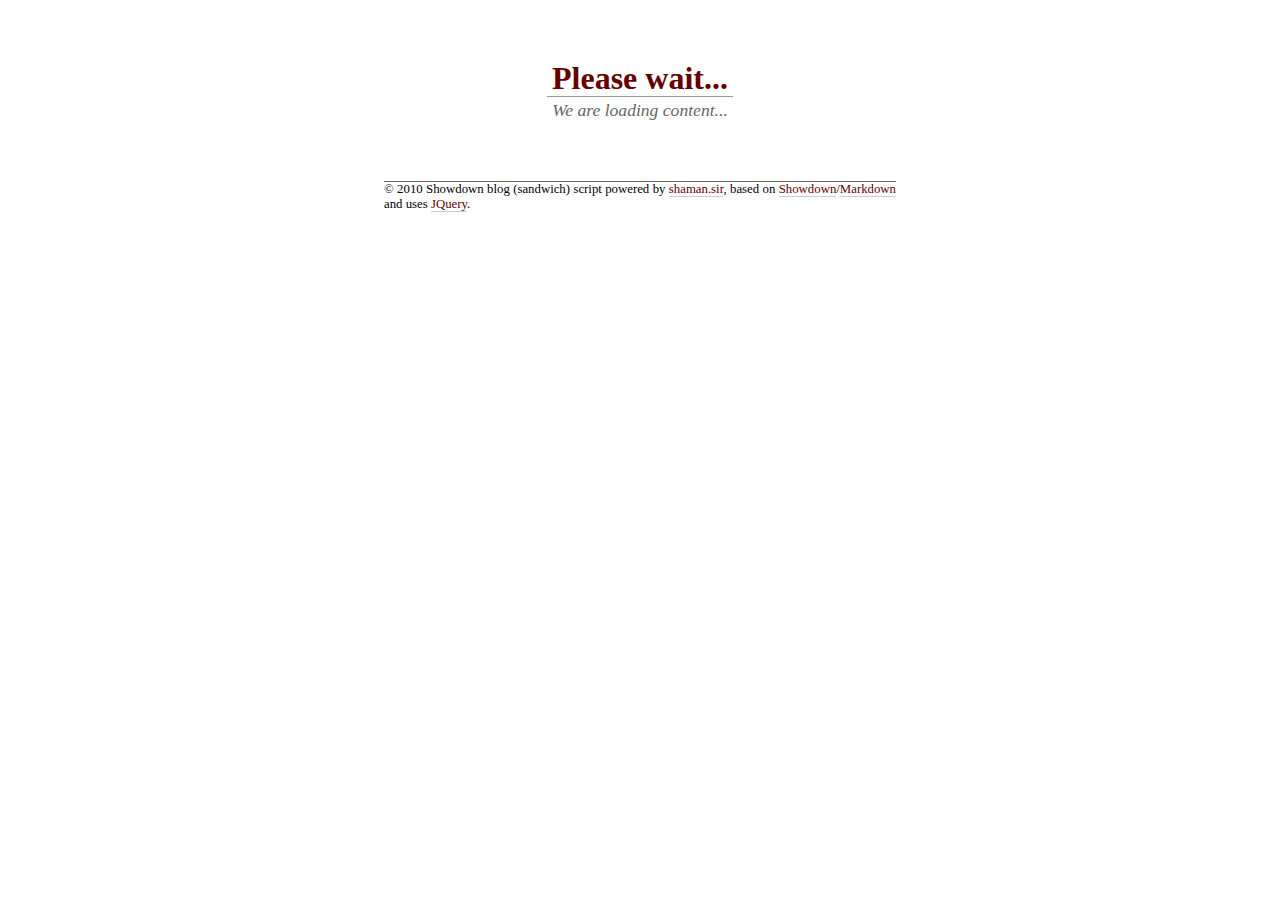
==== index.html @ 9d088600 "added minified js" ====
<!doctype html>
<html>
  <head>
    <title>Showdown blog</title>  
    <meta http-equiv="Content-Type" content="text/html; charset=utf-8">
    <script type="text/javascript" src="js/jquery-1.4.3.min.js"></script>
    <script type="text/javascript" src="js/fdate.js"></script>    
    <script type="text/javascript" src="js/showdown.js"></script>    
    <script type="text/javascript" src="js/swblog.min.js"></script>
    <link rel="stylesheet" href="css/swblog.css" type="text/css" />
  </head>
  <body>
    <noscript>
        This blog uses Javascript to render, please enable JavaScript in your browser options
    </noscript>
    <div class="wrapper">
      <div class="header">
        <h1><a title="/" href="./index.html">Please wait...</a></h1>    
        <p id="description">We are loading content...</p>
      </div>
      <div id="posts-list"></div>      
      <div id="posts"></div>
      <div id="tagcloud"></div>
      <div id="copyright">
        &copy; 2010 Showdown blog (sandwich) script powered by <a href="http://shamansir.madfire.net">shaman.sir</a>, based on <a href="http://attacklab.net/showdown/" text="Showdown" title="Showdown">Showdown</a>/<a href="http://daringfireball.net/projects/markdown/" text="Markdown" title="Markdown">Markdown</a> and uses <a href="http://jquery.com" title="JQuery" text="JQuery" >JQuery</a>.
      </div>
    </div>
  </body>  
</html>
---- css/swblog.css ----
body {
    font-family: Georgia,'Times New Roman',Times,serif;
    font-size: 16px;
    margin-left: 30%;
    margin-right: 30%;
}

body.sw-mobile {
    margin-left: 5px;
    margin-right: 5px;    
}

a {
    color: #600;
    text-decoration: none;
    border-bottom: 1px solid #ccc;
}

a:hover {
    background-color: #eee;
}

.header {
    margin-top: 60px;
    margin-bottom: 60px;
}

.header h1 {
    text-align: center;
    margin-bottom: 0;
}

.header h1 a {        
    border-bottom: 1px solid #999;
    padding-left: 5px;
    padding-right: 5px;    
}

.header #description {
    margin-top: 3px;
    color: #666;
    text-align: center;
    font-size: 1.1em;    
    font-style: italic;
}

#posts {

}

#posts .sw-post .sw-post-content {
    padding: 0 5px 0 12px;
}

#posts .sw-post .sw-post-content p {
    line-height: 1.3em;
}

#posts .sw-post .sw-post-content pre {
    font-size: 0.9em;
}

h2.sw-post-title {
    margin-top: 60px;
}

h2.sw-post-title a {
    color: #333;
}

.sw-post-info {
    display: block;
    color: #999;
    font-size: 0.9em;
    border-top: 1px solid #ddd;
    padding: 4px;
}

.sw-post-info div, 
.sw-post-info > ul,
.sw-post-info > ul > li {
    display: inline;
}

.sw-post-info a {
    border-bottom: none;    
}

.sw-post-info .sw-datetime {
    padding-left: 3px;
    color: #003;
}

.sw-post-info .sw-post-links {
    float: right;
}

.sw-post-info .sw-post-links > div {
    margin-left: 5px;
}

.sw-post-info .sw-datetime:hover {
    background-color: #eee;
}

.sw-post-info ul.sw-post-tags {
    display: block;
    padding-left: 0;
    margin-top: 2px;
    margin-bottom: 0;
    font-size: 0.8em;
}

.sw-post-info ul.sw-post-tags li {
    margin-right: 5px;   
}

.sw-post-info ul.sw-post-tags li a {

}

#posts-list {
    position: absolute;
    right: 72%;
    top: 168px;
}

#posts-list ul {

}

#posts-list ul li {

}

#tagcloud {
    position: absolute;
    left: 72%;
    top: 168px;
}

#tagcloud ul {
}

#tagcloud ul li {
}

.sw-mobile #posts-list {

}

.sw-mobile #tagcloud {

}

#copyright {
    border-top: 1px solid #666;
    margin-top: 20px;
    font-size: 0.8em;
    text-align: justify;
}
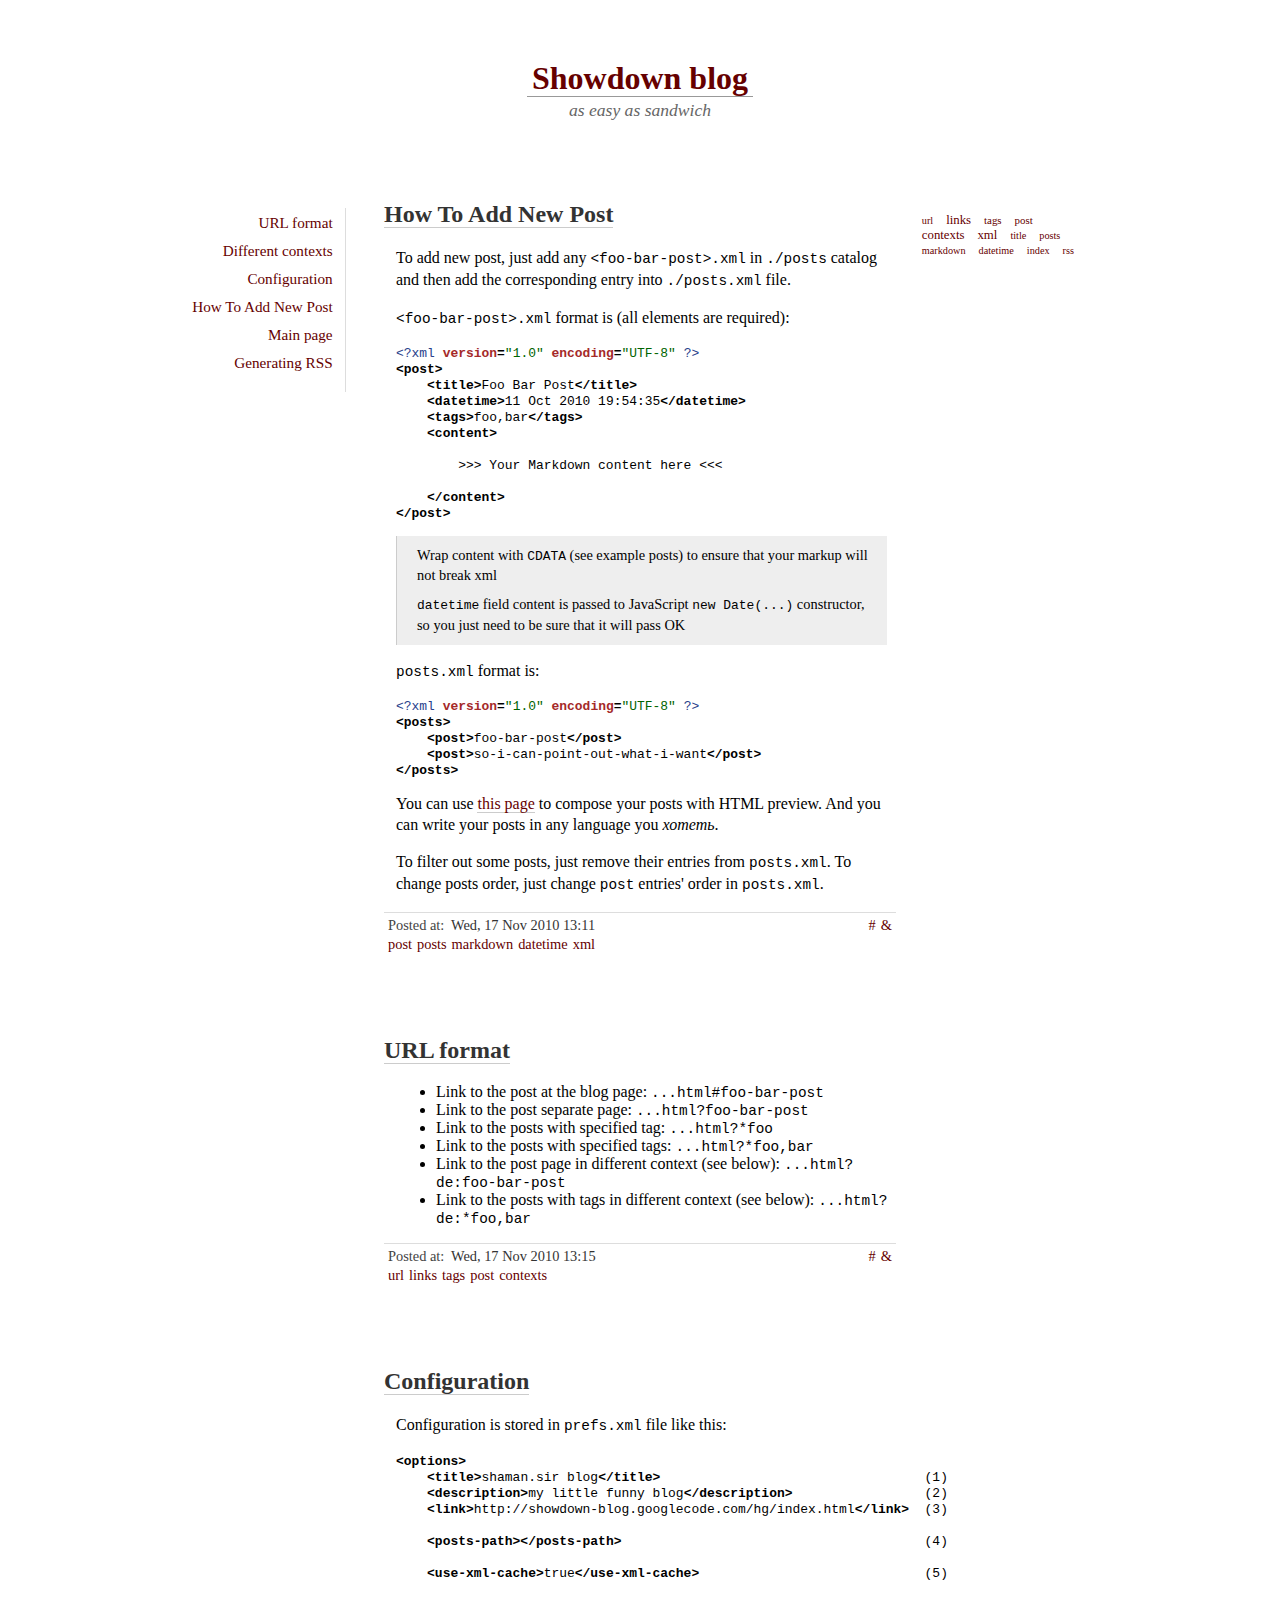
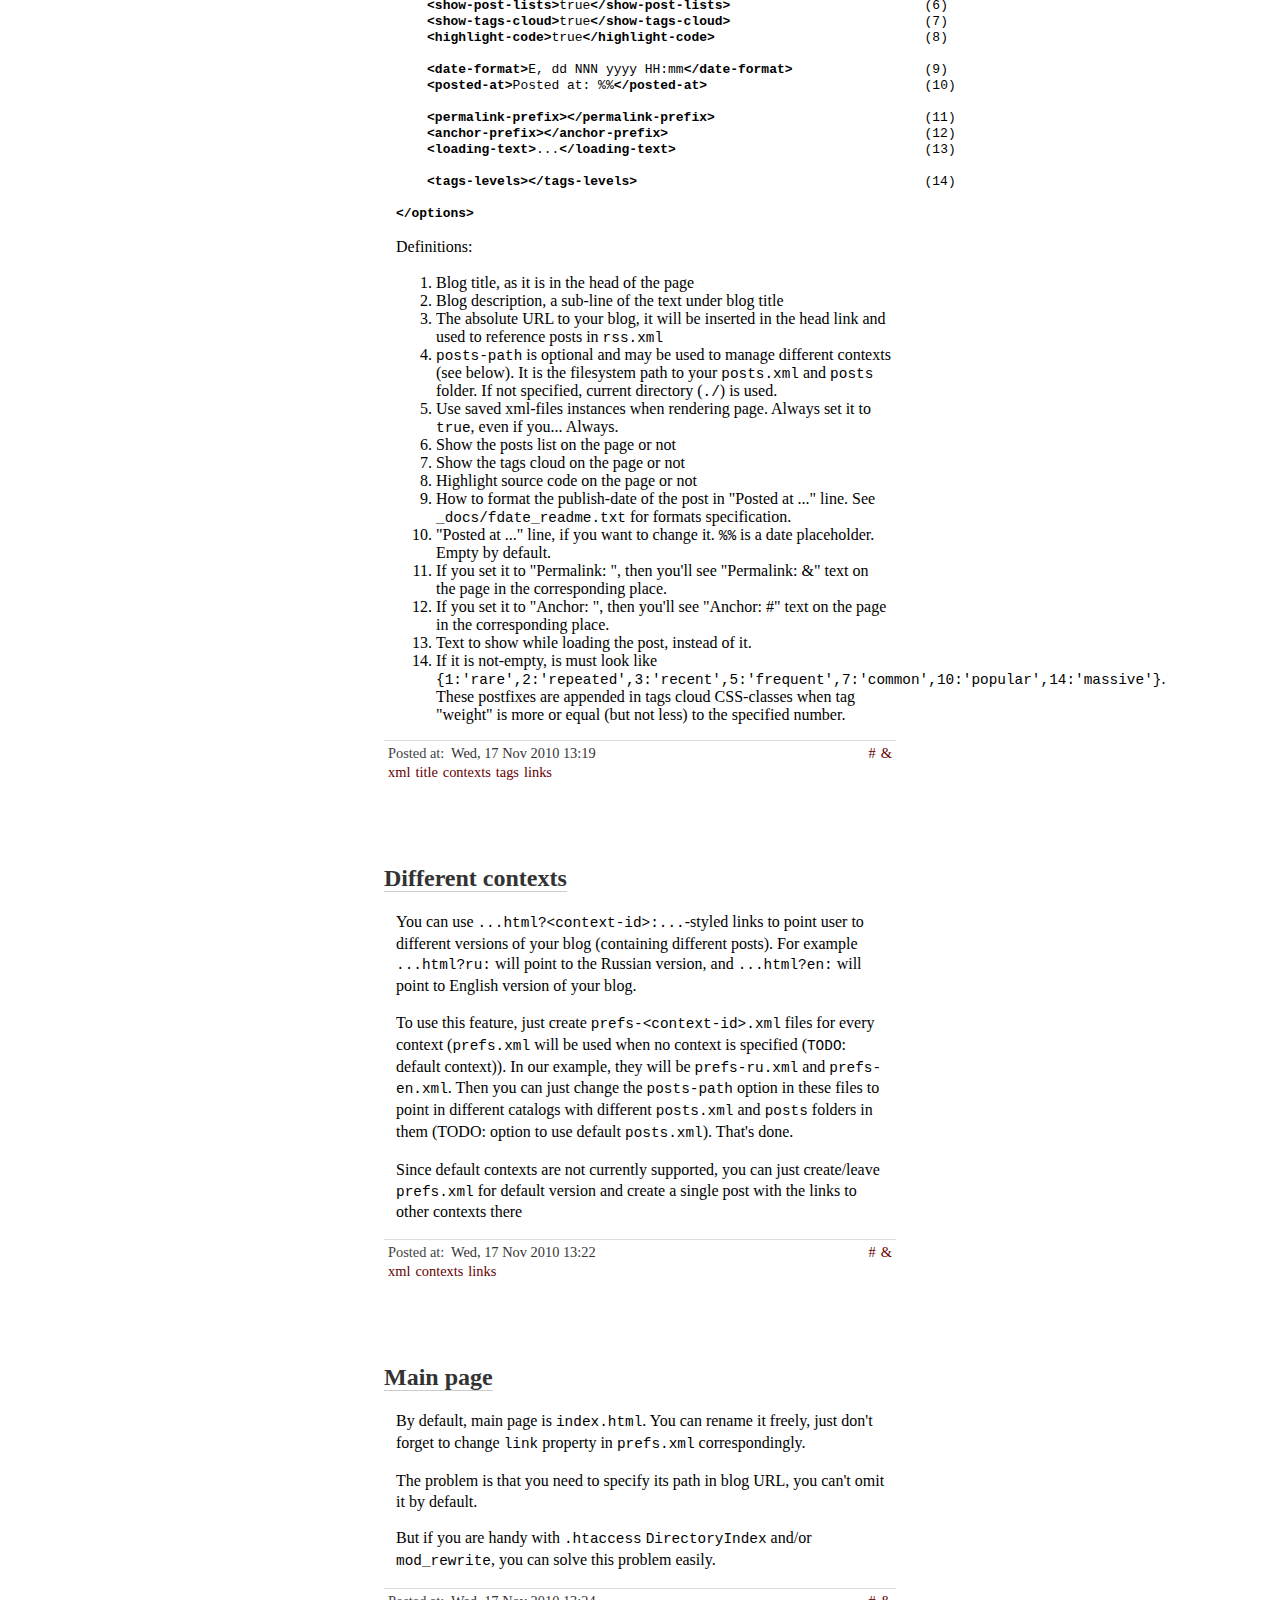
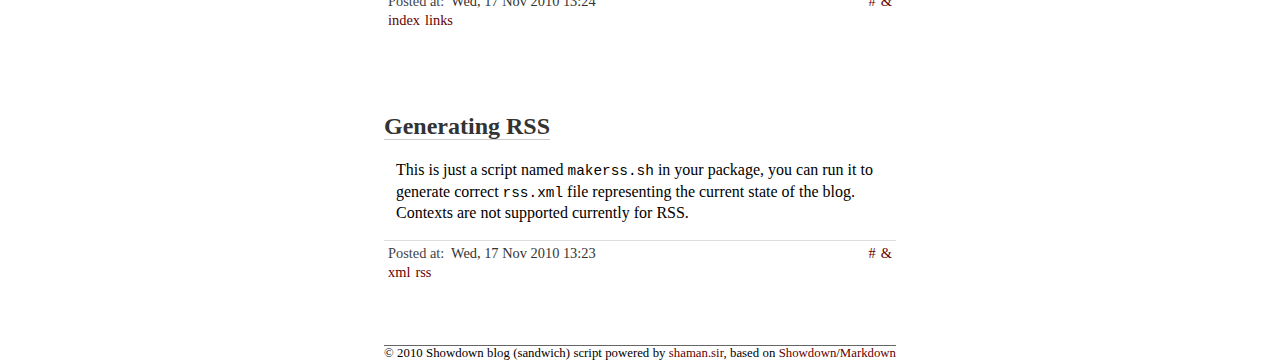
==== commit 0283d88e: "added code highlighting" ====
--- a/index.html
+++ b/index.html
@@ -2,12 +2,14 @@
 <html>
   <head>
     <title>Showdown blog</title>  
-    <meta http-equiv="Content-Type" content="text/html; charset=utf-8">
-    <script type="text/javascript" src="js/jquery-1.4.3.min.js"></script>
-    <script type="text/javascript" src="js/fdate.js"></script>    
-    <script type="text/javascript" src="js/showdown.js"></script>    
-    <script type="text/javascript" src="js/swblog.min.js"></script>
-    <link rel="stylesheet" href="css/swblog.css" type="text/css" />
+    <meta http-equiv="Content-Type" content="text/html; charset=utf-8" />
+    <script type="text/javascript" src="_sb/js/jquery-1.4.3.min.js"></script>
+    <script type="text/javascript" src="_sb/js/fdate.min.js"></script>    
+    <script type="text/javascript" src="_sb/js/showdown.min.js"></script>    
+    <script type="text/javascript" src="_sb/js/swblog.js"></script>
+    <script type="text/javascript" src="_sb/js/sh_main.min.js"></script>    
+    <link rel="stylesheet" href="_sb/css/swblog.css" type="text/css" />
+    <link rel="stylesheet" href="_sb/css/sh_nedit.min.css" type="text/css" />    
   </head>
   <body>
     <noscript>
--- a/_sb/css/swblog.css
+++ b/_sb/css/swblog.css
@@ -0,0 +1,266 @@
+html {
+    overflow-x: hidden;
+}
+
+body {
+    font-family: Georgia,'Times New Roman',Times,serif;
+    font-size: 16px;
+    margin-left: 30%;
+    margin-right: 30%;
+}
+
+body.sw-mobile {
+    margin-left: 7px;
+    margin-right: 7px;    
+}
+
+noscript {
+    display: block;
+    background-color: #fee;
+    color: #300;
+    font-size: 1.6em;
+    margin: 40px;
+    padding: 10px;
+}
+
+a {
+    color: #600;
+    text-decoration: none;
+    border-bottom: 1px solid #ccc;
+}
+
+a:hover {
+    background-color: #eee;
+}
+
+blockquote {
+    border-left: 1px solid #ccc;
+    margin: 0;
+    background-color: #eee;
+    padding: 5px 10px 5px 20px;
+    max-width: 460px;
+    font-size: 0.9em;
+}
+
+blockquote p {
+    margin: 0;
+    padding-top: 5px;
+    padding-bottom: 5px;    
+}
+
+code {
+    font-size: 0.9em;
+}
+
+.header {
+    margin-top: 60px;
+    margin-bottom: 60px;
+}
+
+.header h1 {
+    text-align: center;
+    margin-bottom: 0;
+}
+
+.sw-mobile .header h1 {
+    text-align: left;
+}
+
+.header h1 a {        
+    border-bottom: 1px solid #999;
+    padding-left: 5px;
+    padding-right: 5px;    
+}
+
+.header #description {
+    margin-top: 3px;
+    color: #666;
+    text-align: center;
+    font-size: 1.1em;    
+    font-style: italic;
+}
+
+.sw-mobile .header #description {
+    text-align: left;
+}
+
+#posts {
+
+}
+
+#posts .sw-post .sw-post-content {
+    padding: 0 5px 0 12px;
+}
+
+#posts .sw-post .sw-post-content p {
+    line-height: 1.3em;
+}
+
+#posts .sw-post .sw-post-content pre {
+    font-size: 0.9em;
+}
+
+h2.sw-post-title {
+    margin-top: 80px;
+}
+
+h2.sw-post-title a {
+    color: #333;
+}
+
+.sw-mobile h2.sw-post-title {
+    margin-top: 40px;
+}
+
+.sw-post-info {
+    display: block;
+    color: #444;
+    font-size: 0.9em;
+    border-top: 1px solid #ddd;
+    padding: 4px;
+}
+
+.sw-post-info div, 
+.sw-post-info > ul,
+.sw-post-info > ul > li {
+    display: inline;
+}
+
+.sw-post-info a {
+    border-bottom: none;    
+}
+
+.sw-post-info .sw-datetime {
+    padding-left: 3px;
+    color: #333;
+}
+
+.sw-post-info .sw-post-links {
+    float: right;
+}
+
+.sw-post-info .sw-post-links > div {
+    margin-left: 5px;
+}
+
+.sw-post-info .sw-datetime:hover {
+    background-color: #eee;
+}
+
+.sw-post-info ul.sw-post-tags {
+    display: block;
+    padding-left: 0;
+    margin-top: 2px;
+    margin-bottom: 0;
+}
+
+.sw-post-info ul.sw-post-tags li {
+    margin-right: 5px;
+}
+
+.sw-post-info ul.sw-post-tags li a {
+
+}
+
+#posts-list {
+    position: absolute;
+    right: 73%;
+    top: 208px;
+}
+
+#posts-list ul {
+    margin-top: 0;
+    margin-bottom: 0;
+    list-style: none;
+    text-align: right;
+    border-right: 1px solid #ddd;
+    padding: 6px 12px 10px 0;
+    font-size: 0.95em;
+    width: 150px;
+}
+
+#posts-list ul li {
+    padding-bottom: 10px;
+}
+
+#posts-list ul li a {
+    border-bottom: none;
+}
+
+#tagcloud {
+    position: absolute;
+    left: 71%;
+    top: 208px;
+}
+
+#tagcloud ul {
+    margin-top: 0;
+    margin-bottom: 0;
+    list-style: none;
+    text-align: left;
+    padding: 5px 0 0 0;
+    font-size: 0.8em;
+    width: 175px;    
+}
+
+#tagcloud ul li {
+    float: left;
+    padding-left: 13px;
+}
+
+#tagcloud ul li a {
+    border-bottom: none;
+}
+
+.sw-mobile #posts-list {
+    position: inherit;
+    right: 0;
+}
+
+.sw-mobile #posts-list ul {
+    text-align: left;
+    padding: 0;
+    border: none;
+    list-style: none;
+}
+
+.sw-mobile #tagcloud {
+    position: inherit;
+    right: 0;
+    margin-top: 20px;
+}
+
+#copyright {
+    border-top: 1px solid #666;
+    margin-top: 60px;
+    font-size: 0.8em;
+    text-align: justify;
+}
+
+#tagcloud ul li a.sw-tagcloud-tag-level-rare {
+    font-size: 0.8em;
+}
+
+#tagcloud ul li a.sw-tagcloud-tag-level-repeated {
+    font-size: 0.85em;
+}
+
+#tagcloud ul li a.sw-tagcloud-tag-level-recent {
+    font-size: 1em;
+}
+
+#tagcloud ul li a.sw-tagcloud-tag-level-frequent {
+    font-size: 1.1em;
+}
+
+#tagcloud ul li a.sw-tagcloud-tag-level-common {
+    font-size: 1.3em;
+}
+
+#tagcloud ul li a.sw-tagcloud-tag-level-popular {
+    font-size: 1.5em;
+}
+
+#tagcloud ul li a.sw-tagcloud-tag-level-massive {
+   font-size: 1.7em;
+}
--- a/_sb/css/sh_nedit.min.css
+++ b/_sb/css/sh_nedit.min.css
@@ -0,0 +1 @@
+pre.sh_sourceCode{background-color:#fff;color:#000;font-weight:normal;font-style:normal;}pre.sh_sourceCode .sh_keyword{color:#000;font-weight:bold;font-style:normal;}pre.sh_sourceCode .sh_type{color:#a52a2a;font-weight:bold;font-style:normal;}pre.sh_sourceCode .sh_string{color:#006400;font-weight:normal;font-style:normal;}pre.sh_sourceCode .sh_regexp{color:#006400;font-weight:normal;font-style:normal;}pre.sh_sourceCode .sh_specialchar{color:#2e8b57;font-weight:normal;font-style:normal;}pre.sh_sourceCode .sh_comment{color:#000;font-weight:normal;font-style:italic;}pre.sh_sourceCode .sh_number{color:#006400;font-weight:normal;font-style:normal;}pre.sh_sourceCode .sh_preproc{color:#27408b;font-weight:normal;font-style:normal;}pre.sh_sourceCode .sh_symbol{color:#000;font-weight:bold;font-style:normal;}pre.sh_sourceCode .sh_function{color:#000;font-weight:normal;font-style:normal;}pre.sh_sourceCode .sh_cbracket{color:#000;font-weight:bold;font-style:normal;}pre.sh_sourceCode .sh_url{color:#006400;font-weight:normal;font-style:normal;}pre.sh_sourceCode .sh_date{color:#000;font-weight:bold;font-style:normal;}pre.sh_sourceCode .sh_time{color:#000;font-weight:bold;font-style:normal;}pre.sh_sourceCode .sh_file{color:#000;font-weight:bold;font-style:normal;}pre.sh_sourceCode .sh_ip{color:#006400;font-weight:normal;font-style:normal;}pre.sh_sourceCode .sh_name{color:#006400;font-weight:normal;font-style:normal;}pre.sh_sourceCode .sh_variable{color:#dda0dd;font-weight:bold;font-style:normal;}pre.sh_sourceCode .sh_oldfile{color:#2e8b57;font-weight:normal;font-style:normal;}pre.sh_sourceCode .sh_newfile{color:#006400;font-weight:normal;font-style:normal;}pre.sh_sourceCode .sh_difflines{color:#000;font-weight:bold;font-style:normal;}pre.sh_sourceCode .sh_selector{color:#dda0dd;font-weight:bold;font-style:normal;}pre.sh_sourceCode .sh_property{color:#000;font-weight:bold;font-style:normal;}pre.sh_sourceCode .sh_value{color:#006400;font-weight:normal;font-style:normal;}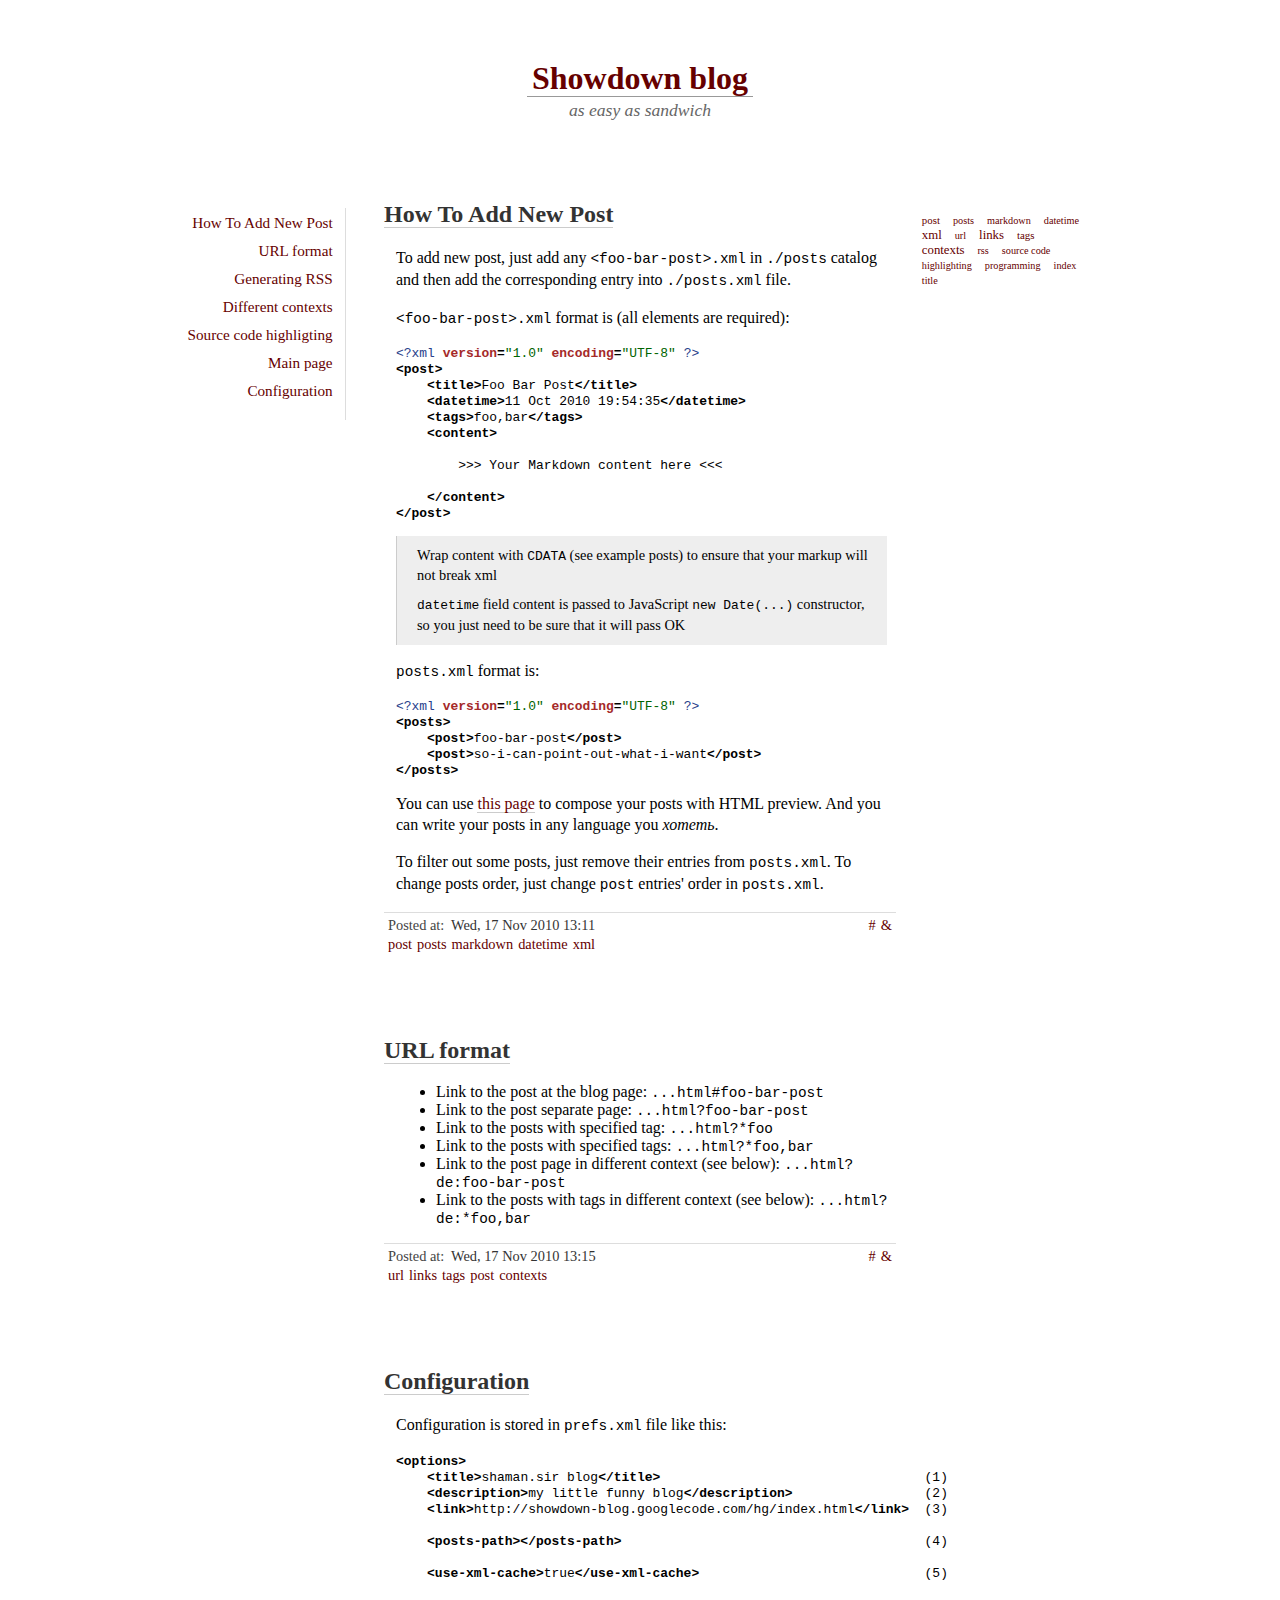
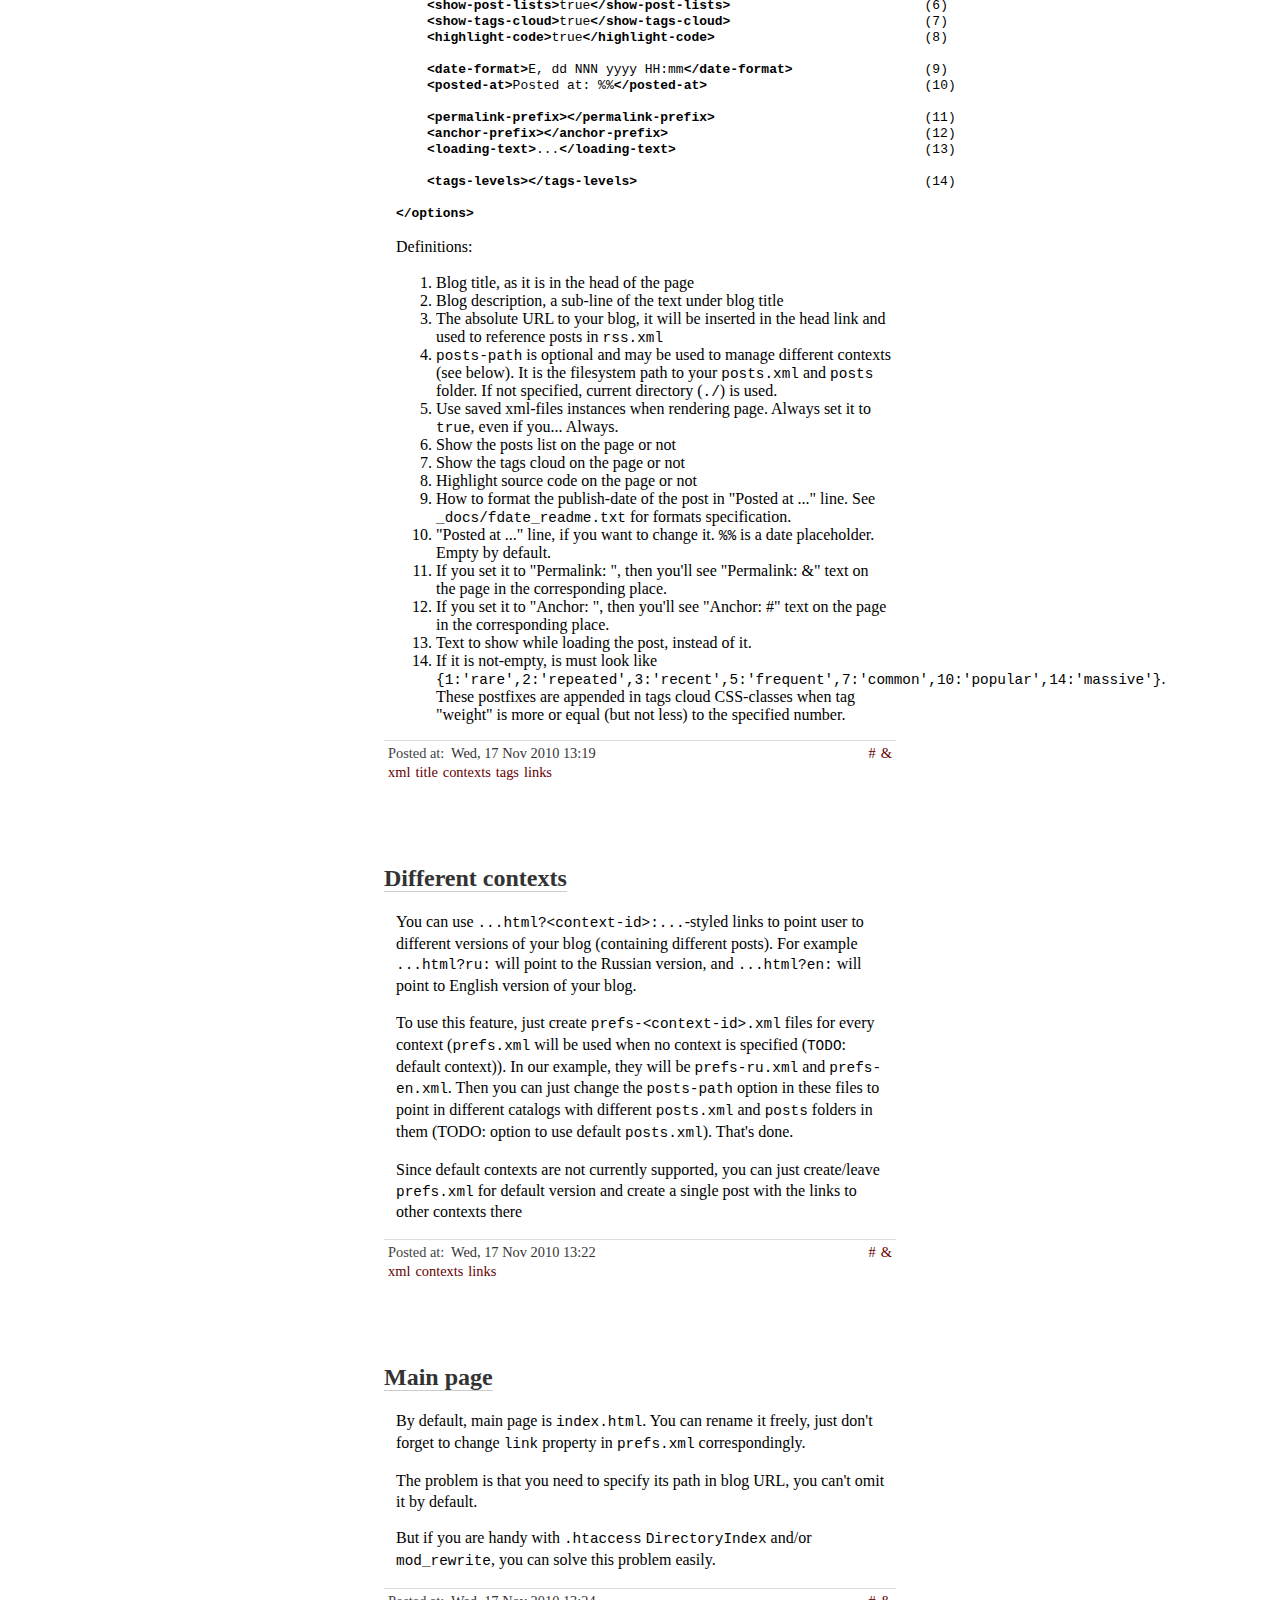
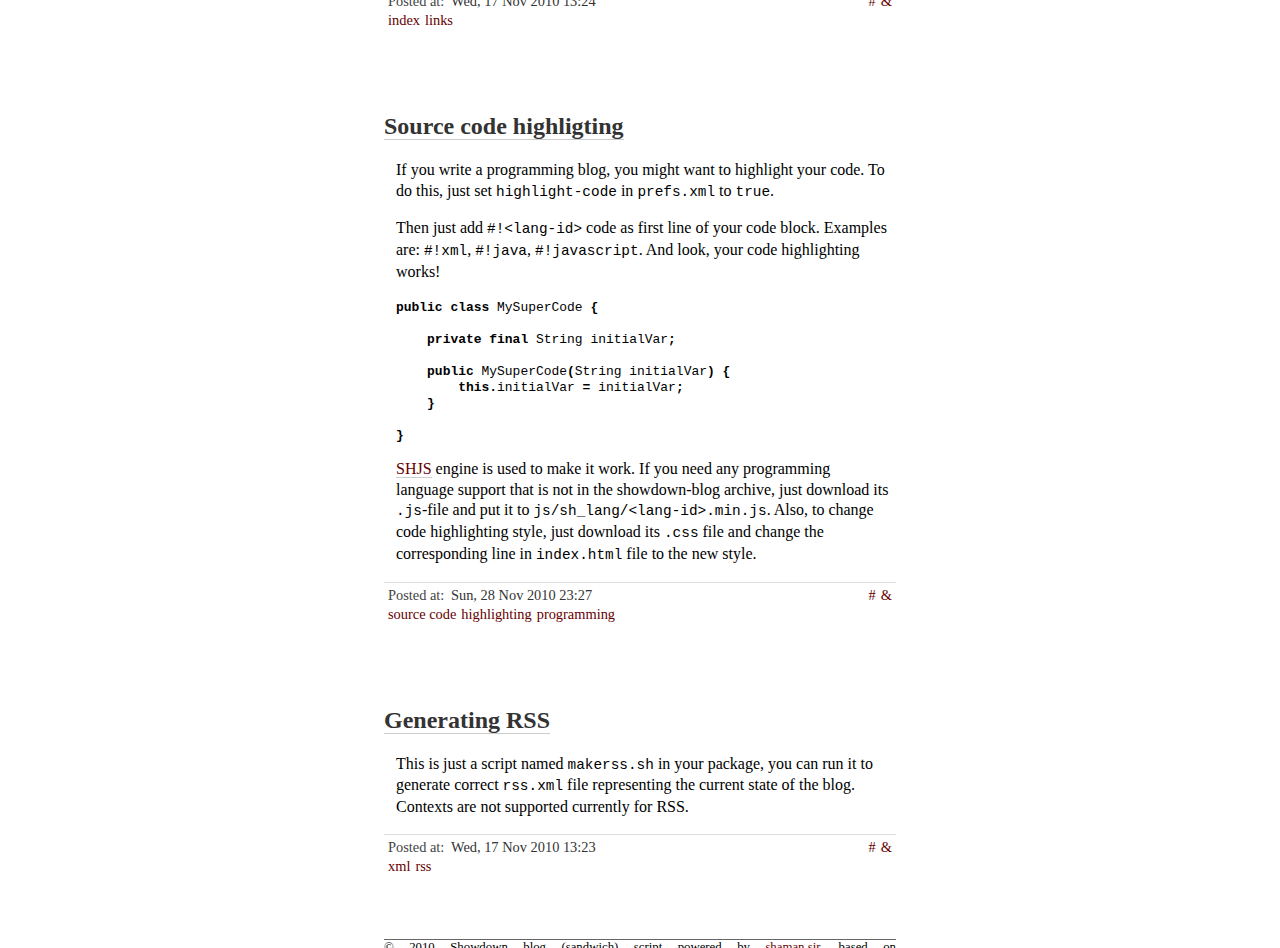
==== commit afec9597: "and post about it" ====
--- a/index.html
+++ b/index.html
@@ -6,7 +6,7 @@
     <script type="text/javascript" src="_sb/js/jquery-1.4.3.min.js"></script>
     <script type="text/javascript" src="_sb/js/fdate.min.js"></script>    
     <script type="text/javascript" src="_sb/js/showdown.min.js"></script>    
-    <script type="text/javascript" src="_sb/js/swblog.js"></script>
+    <script type="text/javascript" src="_sb/js/swblog.min.js"></script>
     <script type="text/javascript" src="_sb/js/sh_main.min.js"></script>    
     <link rel="stylesheet" href="_sb/css/swblog.css" type="text/css" />
     <link rel="stylesheet" href="_sb/css/sh_nedit.min.css" type="text/css" />    
@@ -24,7 +24,7 @@
       <div id="posts"></div>
       <div id="tagcloud"></div>
       <div id="copyright">
-        &copy; 2010 Showdown blog (sandwich) script powered by <a href="http://shamansir.madfire.net">shaman.sir</a>, based on <a href="http://attacklab.net/showdown/" text="Showdown" title="Showdown">Showdown</a>/<a href="http://daringfireball.net/projects/markdown/" text="Markdown" title="Markdown">Markdown</a> and uses <a href="http://jquery.com" title="JQuery" text="JQuery" >JQuery</a>.
+        &copy; 2010 Showdown blog (sandwich) script powered by <a href="http://shamansir.madfire.net">shaman.sir</a>, based on <a href="http://attacklab.net/showdown/" text="Showdown" title="Showdown">Showdown</a>/<a href="http://daringfireball.net/projects/markdown/" text="Markdown" title="Markdown">Markdown</a>/<a href="http://shjs.sourceforge.net/" text="SHJS" title="SHJS">SHJS</a> and uses <a href="http://jquery.com" title="JQuery" text="JQuery" >JQuery</a>.
       </div>
     </div>
   </body>  
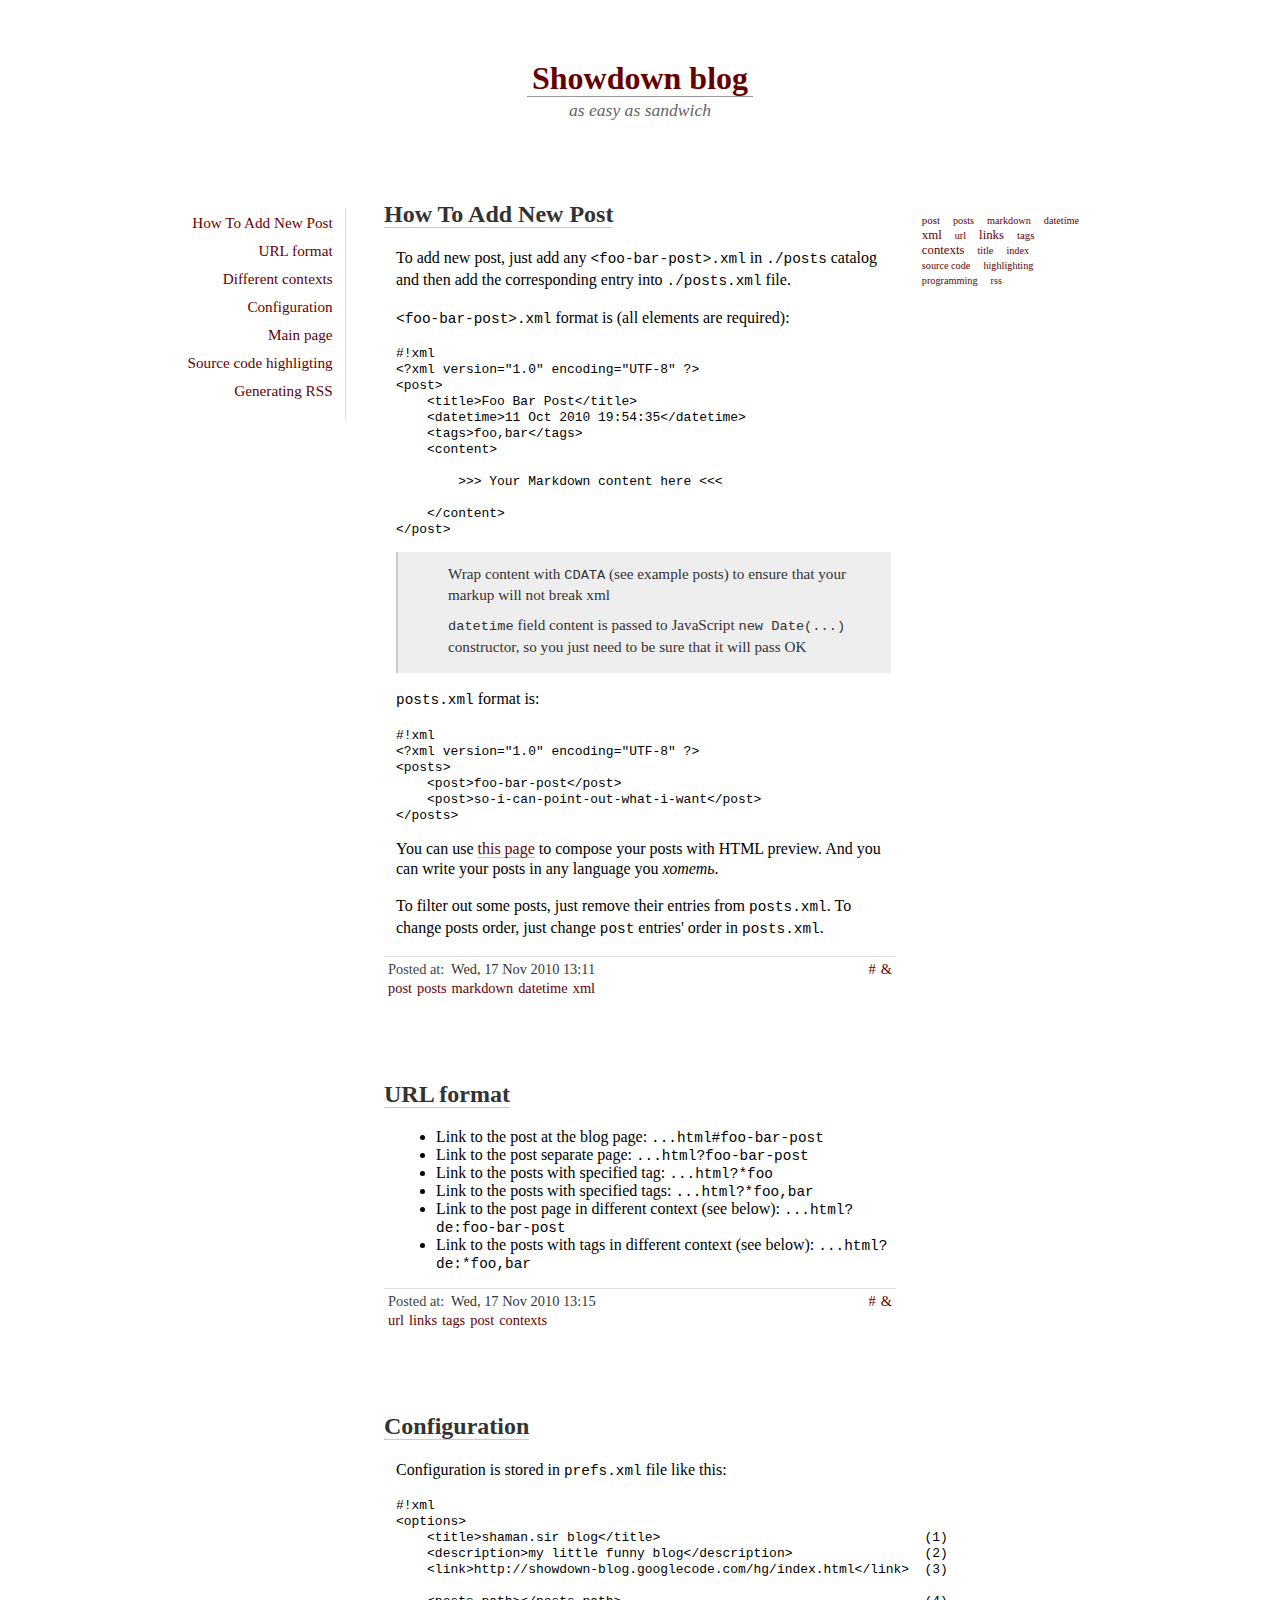
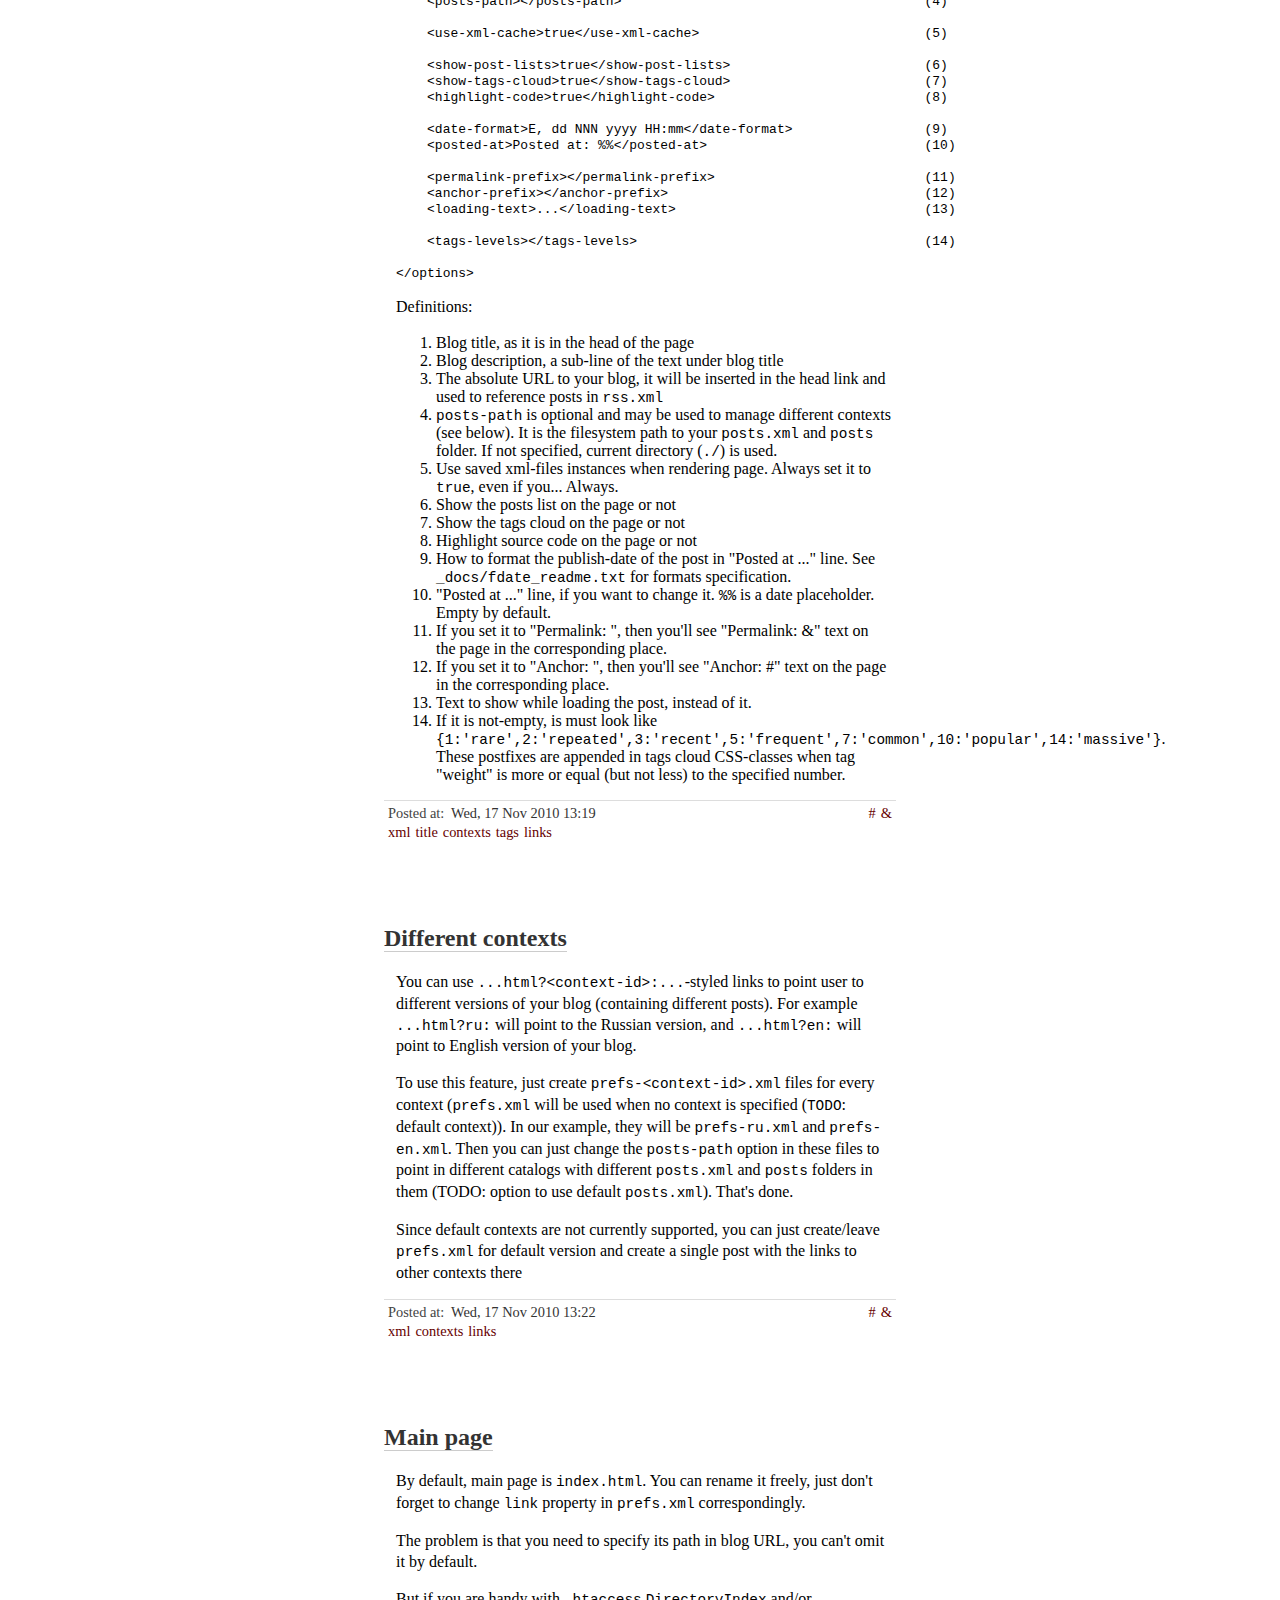
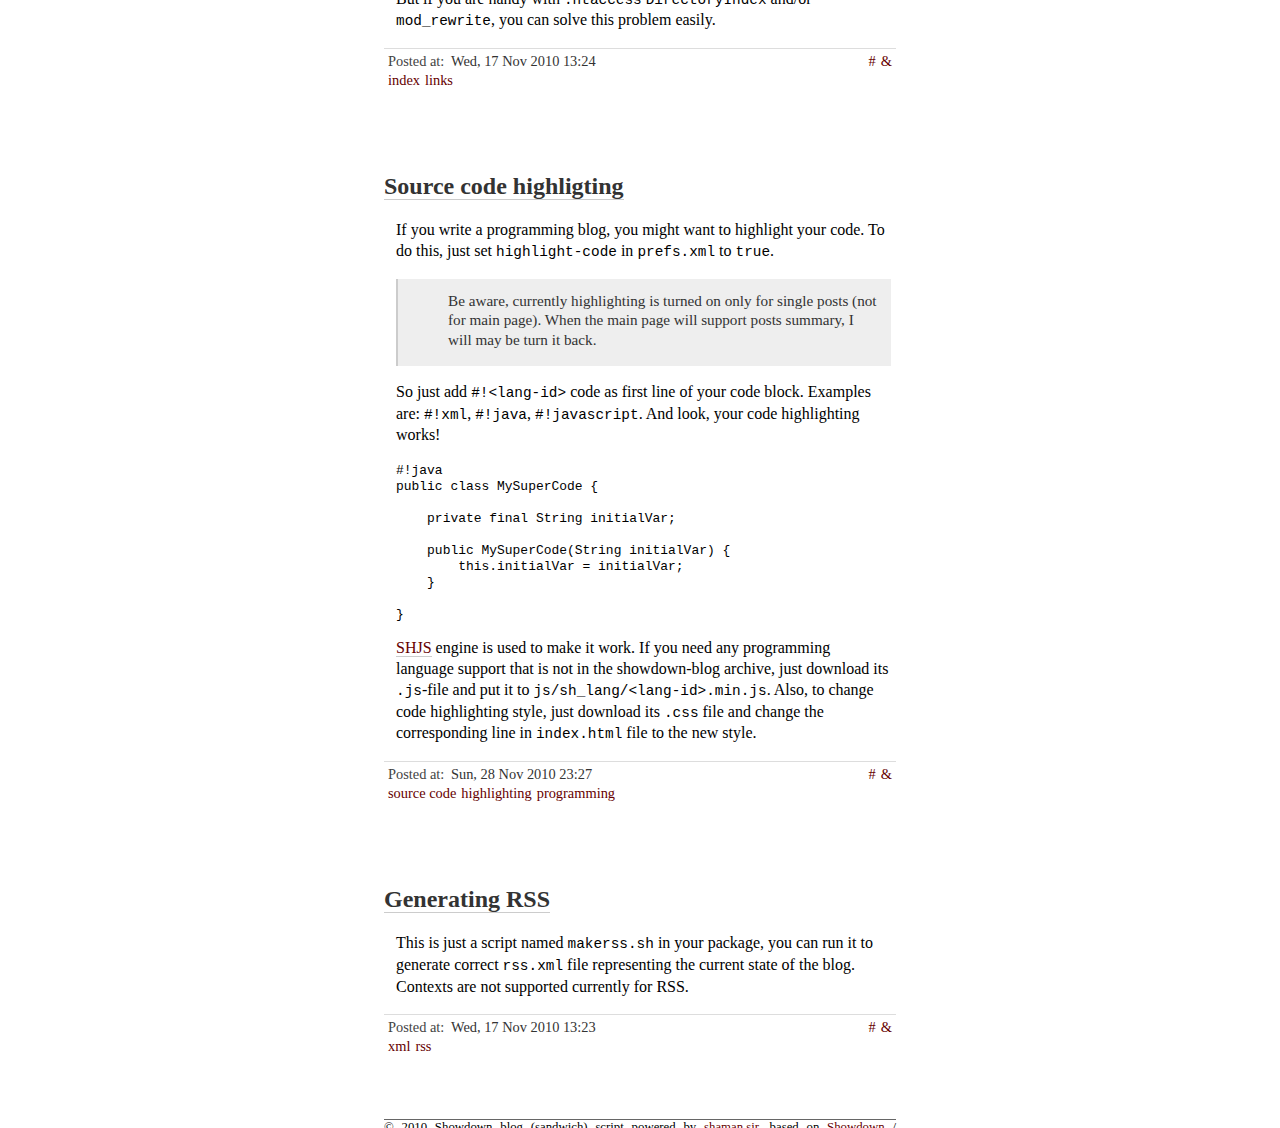
==== commit 171a1305: "fixed lags on the main page for source code highlight" ====
--- a/index.html
+++ b/index.html
@@ -24,7 +24,7 @@
       <div id="posts"></div>
       <div id="tagcloud"></div>
       <div id="copyright">
-        &copy; 2010 Showdown blog (sandwich) script powered by <a href="http://shamansir.madfire.net">shaman.sir</a>, based on <a href="http://attacklab.net/showdown/" text="Showdown" title="Showdown">Showdown</a>/<a href="http://daringfireball.net/projects/markdown/" text="Markdown" title="Markdown">Markdown</a>/<a href="http://shjs.sourceforge.net/" text="SHJS" title="SHJS">SHJS</a> and uses <a href="http://jquery.com" title="JQuery" text="JQuery" >JQuery</a>.
+        &copy; 2010 Showdown blog (sandwich) script powered by <a href="http://shamansir.madfire.net">shaman.sir</a>, based on <a href="http://attacklab.net/showdown/" text="Showdown" title="Showdown">Showdown</a>&nbsp;/ <a href="http://daringfireball.net/projects/markdown/" text="Markdown" title="Markdown">Markdown</a>&nbsp;/ <a href="http://shjs.sourceforge.net/" text="SHJS" title="SHJS">SHJS</a> and uses <a href="http://jquery.com" title="JQuery" text="JQuery" >JQuery</a>.
       </div>
     </div>
   </body>  
--- a/_sb/css/swblog.css
+++ b/_sb/css/swblog.css
@@ -34,12 +34,12 @@
 }
 
 blockquote {
-    border-left: 1px solid #ccc;
+    border-left: 2px solid #ccc;
     margin: 0;
     background-color: #eee;
-    padding: 5px 10px 5px 20px;
-    max-width: 460px;
-    font-size: 0.9em;
+    padding: 7px 10px 11px 50px;
+    font-size: 0.95em;
+    color: #333;
 }
 
 blockquote p {
